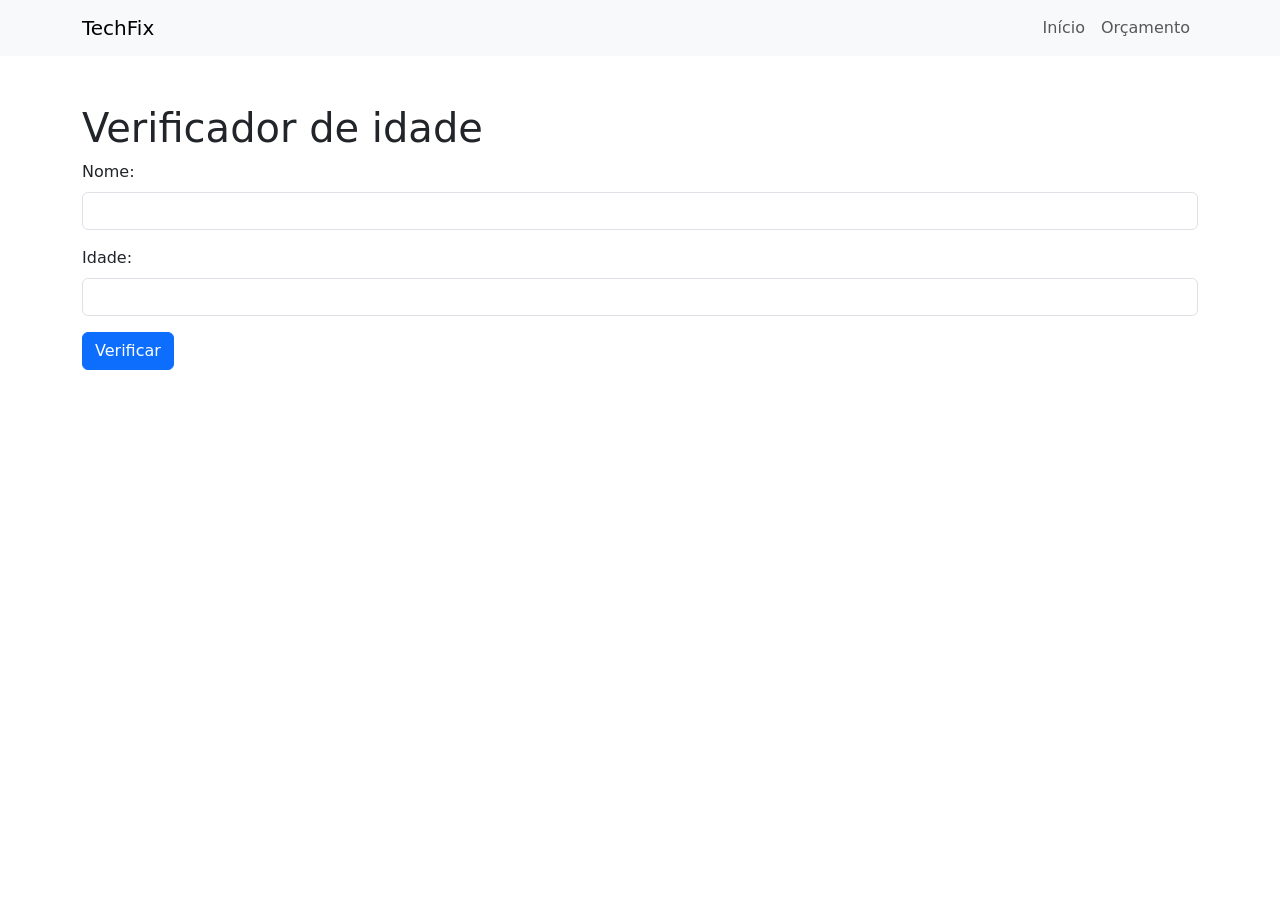
==== index.html @ e625d11d "first commit" ====
<!doctype html>
<html lang="en">
  <head>
    <meta charset="UTF-8" />
    <meta name="viewport" content="width=device-width, initial-scale=1.0" />
    <title>Introdução Javascript</title>

    <link
      href="https://cdn.jsdelivr.net/npm/bootstrap@5.3.8/dist/css/bootstrap.min.css"
      rel="stylesheet"
      integrity="sha384-sRIl4kxILFvY47J16cr9ZwB07vP4J8+LH7qKQnuqkuIAvNWLzeN8tE5YBujZqJLB"
      crossorigin="anonymous"
    />

    <link rel="stylesheet" href="css/style.css" />
  </head>
  <body>
    <nav class="navbar navbar-expand-md bg-body-tertiary">
      <div class="container">
        <a class="navbar-brand" href="index.html"> TechFix </a>

        <div class="navbar-nav">
          <a class="nav-link" href="index.html">Início</a>
          <a class="nav-link" href="orcamento.html">Orçamento</a>
        </div>
      </div>
    </nav>
    <main class="container mt-5">
      <h1 id="titulo">Verificador de idade</h1>

      <form id="formulario">
        <div class="mb-3">
          <label for="nome" class="form-label"> Nome: </label>

          <input type="text" id="nome" class="form-control" />
        </div>

        <div class="mb-3">
          <label for="idade" class="form-label"> Idade: </label>

          <input type="number" id="idade" class="form-control" />
        </div>

        <button id="botao" type="submit" class="btn btn-primary">
          Verificar
        </button>
      </form>

      <p id="resultado" class="alert d-none mt-3"></p>
    </main>

    <script src="js/script.js"></script>
    <script
      src="https://cdn.jsdelivr.net/npm/bootstrap@5.3.8/dist/js/bootstrap.bundle.min.js"
      integrity="sha384-FKyoEForCGlyvwx9Hj09JcYn3nv7wiPVlz7YYwJrWVcXK/BmnVDxM+D2scQbITxI"
      crossorigin="anonymous"
    ></script>
  </body>
</html>
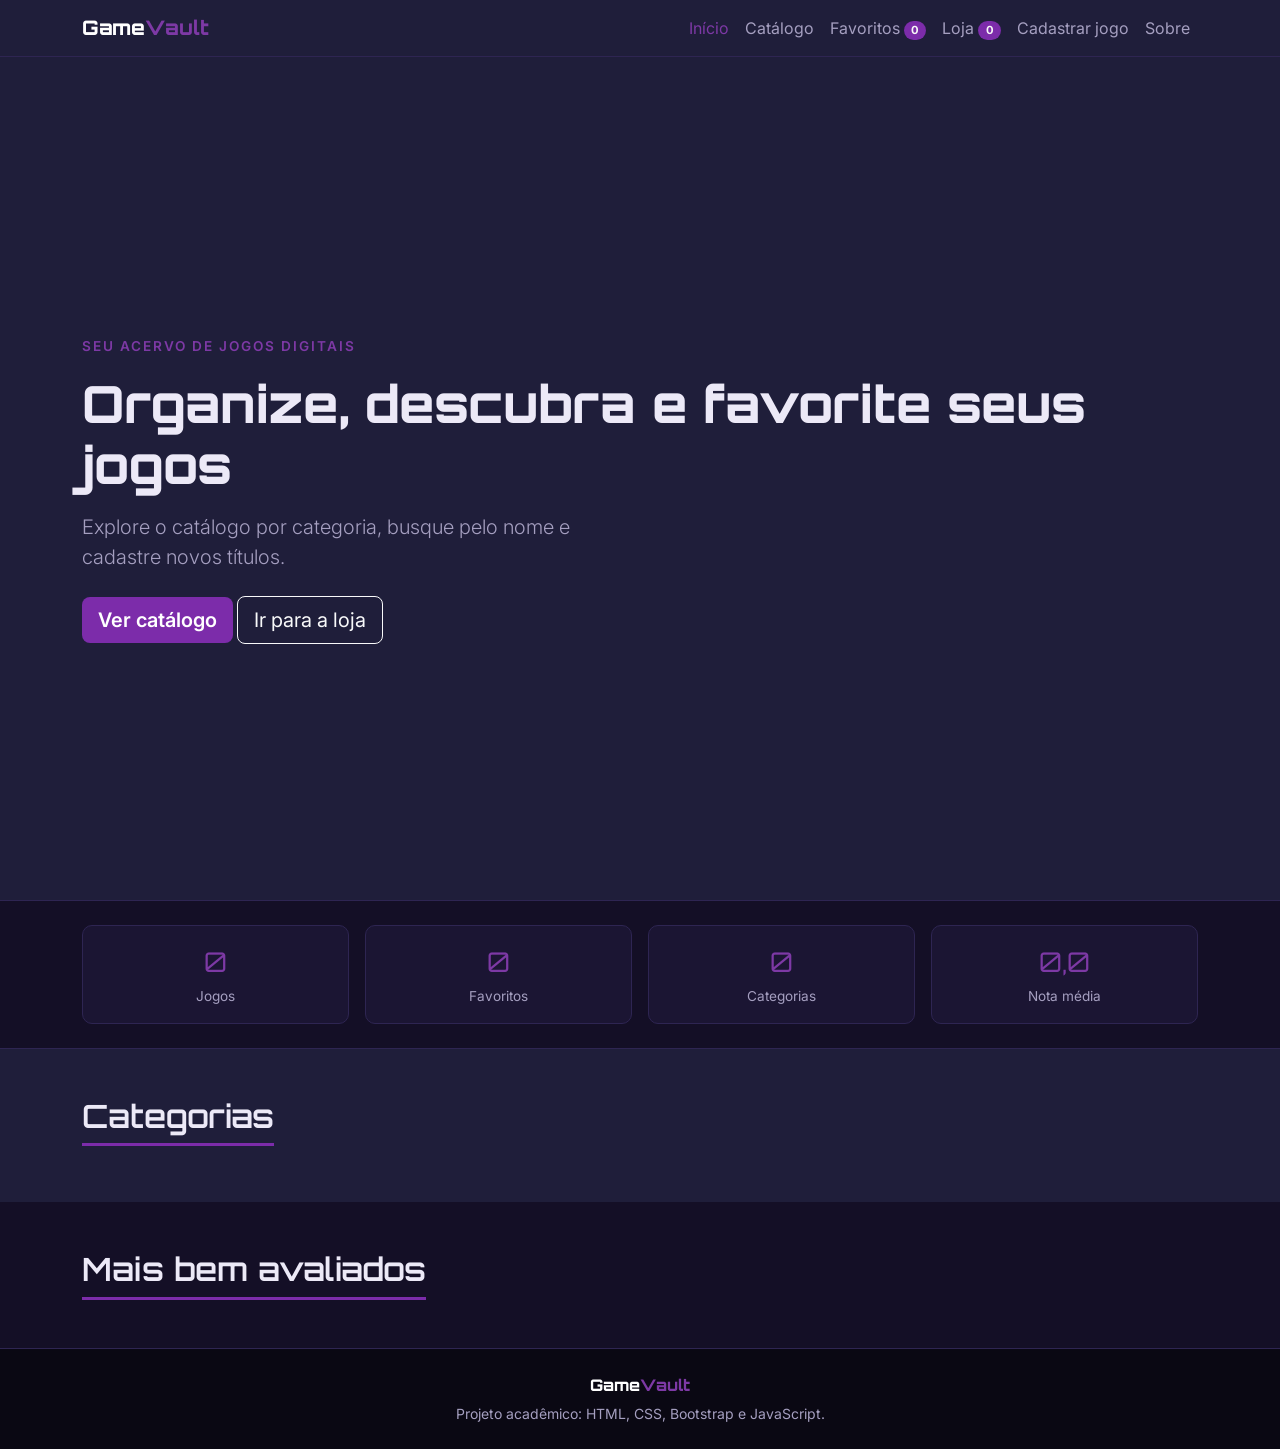
==== commit 83ae42be: "Update index.html" ====
--- a/index.html
+++ b/index.html
@@ -1,60 +1,85 @@
+<!DOCTYPE html>
+<html lang="pt-BR">
+<head>
+  <meta charset="UTF-8">
+  <meta name="viewport" content="width=device-width, initial-scale=1">
+  <title>GameVault | Início</title>
+  <link href="https://cdn.jsdelivr.net/npm/bootstrap@5.3.3/dist/css/bootstrap.min.css" rel="stylesheet">
+  <link href="https://fonts.googleapis.com/css2?family=Inter:wght@400;500;600&family=Orbitron:wght@600;800&display=swap" rel="stylesheet">
+  <link rel="stylesheet" href="css/style.css">
+</head>
+<body>
 
-<!doctype html>
-<html lang="en">
-  <head>
-    <meta charset="UTF-8" />
-    <meta name="viewport" content="width=device-width, initial-scale=1.0" />
-    <title>Introdução Javascript</title>
-
-    <link
-      href="https://cdn.jsdelivr.net/npm/bootstrap@5.3.8/dist/css/bootstrap.min.css"
-      rel="stylesheet"
-      integrity="sha384-sRIl4kxILFvY47J16cr9ZwB07vP4J8+LH7qKQnuqkuIAvNWLzeN8tE5YBujZqJLB"
-      crossorigin="anonymous"
-    />
-
-    <link rel="stylesheet" href="css/style.css" />
-  </head>
-  <body>
-    <nav class="navbar navbar-expand-md bg-body-tertiary">
+  <header>
+    <nav class="navbar navbar-expand-lg navbar-dark fixed-top gv-navbar">
       <div class="container">
-        <a class="navbar-brand" href="index.html"> TechFix </a>
-
-        <div class="navbar-nav">
-          <a class="nav-link" href="index.html">Início</a>
-          <a class="nav-link" href="orcamento.html">Orçamento</a>
+        <a class="navbar-brand gv-logo" href="index.html">Game<span>Vault</span></a>
+        <button class="navbar-toggler" type="button" data-bs-toggle="collapse" data-bs-target="#menu" aria-label="Abrir menu">
+          <span class="navbar-toggler-icon"></span>
+        </button>
+        <div class="collapse navbar-collapse" id="menu">
+          <ul class="navbar-nav ms-auto">
+            <li class="nav-item"><a class="nav-link active" href="index.html">Início</a></li>
+            <li class="nav-item"><a class="nav-link" href="catalogo.html">Catálogo</a></li>
+            <li class="nav-item"><a class="nav-link" href="favoritos.html">Favoritos <span class="badge gv-badge-nav" id="badgeFavoritos">0</span></a></li>
+            <li class="nav-item"><a class="nav-link" href="loja.html">Loja <span class="badge gv-badge-nav" id="badgeCarrinho">0</span></a></li>
+            <li class="nav-item"><a class="nav-link" href="cadastro.html">Cadastrar jogo</a></li>
+            <li class="nav-item"><a class="nav-link" href="sobre.html">Sobre</a></li>
+          </ul>
         </div>
       </div>
     </nav>
-    <main class="container mt-5">
-      <h1 id="titulo">Verificador de idade</h1>
+  </header>
 
-      <form id="formulario">
-        <div class="mb-3">
-          <label for="nome" class="form-label"> Nome: </label>
+  <main>
 
-          <input type="text" id="nome" class="form-control" />
+    <section class="gv-hero d-flex align-items-center">
+      <div class="container">
+        <p class="gv-eyebrow">Seu acervo de jogos digitais</p>
+        <h1 class="gv-title">Organize, descubra e favorite seus jogos</h1>
+        <p class="lead gv-lead">Explore o catálogo por categoria, busque pelo nome e cadastre novos títulos.</p>
+        <a href="catalogo.html" class="btn btn-gv btn-lg">Ver catálogo</a>
+        <a href="loja.html" class="btn btn-outline-light btn-lg">Ir para a loja</a>
+      </div>
+    </section>
+
+    <section class="py-4 gv-stats">
+      <div class="container">
+        <div class="row g-3 text-center">
+          <div class="col-6 col-md-3"><div class="gv-stat"><span class="gv-stat-number" id="statTotal">0</span><span class="gv-stat-label">Jogos</span></div></div>
+          <div class="col-6 col-md-3"><div class="gv-stat"><span class="gv-stat-number" id="statFavoritos">0</span><span class="gv-stat-label">Favoritos</span></div></div>
+          <div class="col-6 col-md-3"><div class="gv-stat"><span class="gv-stat-number" id="statCategorias">0</span><span class="gv-stat-label">Categorias</span></div></div>
+          <div class="col-6 col-md-3"><div class="gv-stat"><span class="gv-stat-number" id="statMedia">0,0</span><span class="gv-stat-label">Nota média</span></div></div>
         </div>
+      </div>
+    </section>
 
-        <div class="mb-3">
-          <label for="idade" class="form-label"> Idade: </label>
+    <section class="py-5">
+      <div class="container">
+        <h2 class="gv-section-title">Categorias</h2>
+        <div id="categoriasHome" class="row g-3"></div>
+      </div>
+    </section>
 
-          <input type="number" id="idade" class="form-control" />
-        </div>
+    <section class="py-5 gv-alt">
+      <div class="container">
+        <h2 class="gv-section-title">Mais bem avaliados</h2>
+        <div id="listaDestaques" class="row g-4"></div>
+      </div>
+    </section>
 
-        <button id="botao" type="submit" class="btn btn-primary">
-          Verificar
-        </button>
-      </form>
+  </main>
 
-      <p id="resultado" class="alert d-none mt-3"></p>
-    </main>
+  <footer class="gv-footer py-4 text-center">
+    <p class="mb-1 gv-logo">Game<span>Vault</span></p>
+    <small class="text-secondary">Projeto acadêmico: HTML, CSS, Bootstrap e JavaScript.</small>
+  </footer>
 
-    <script src="js/script.js"></script>
-    <script
-      src="https://cdn.jsdelivr.net/npm/bootstrap@5.3.8/dist/js/bootstrap.bundle.min.js"
-      integrity="sha384-FKyoEForCGlyvwx9Hj09JcYn3nv7wiPVlz7YYwJrWVcXK/BmnVDxM+D2scQbITxI"
-      crossorigin="anonymous"
-    ></script>
-  </body>
-</html>+  <div class="toast-container position-fixed bottom-0 end-0 p-3">
+    <div id="toastFeedback" class="toast" role="status"><div class="toast-body" id="toastMensagem"></div></div>
+  </div>
+
+  <script src="https://cdn.jsdelivr.net/npm/bootstrap@5.3.3/dist/js/bootstrap.bundle.min.js"></script>
+  <script src="script.js"></script>
+</body>
+</html>
--- a/css/style.css
+++ b/css/style.css
@@ -0,0 +1,362 @@
+/* =========================================================
+   GameVault - estilo simples
+   Fundo escuro, roxo (principal) e ciano (destaque).
+   Fontes: Orbitron (títulos) e Inter (texto).
+   ========================================================= */
+
+:root {
+  --bg: #1f1e3a;
+  --bg-alt: #140f26;
+  --card: #1b1533;
+  --borda: #2e2552;
+  --roxo: #7c2caa;
+  --ciano: #7d39a5;
+  --texto: #ece9f7;
+  --suave: #a59fc0;
+  --perigo: #f43f5e;
+  --sucesso: #22c55e;
+}
+
+html { scroll-behavior: smooth; }
+
+body {
+  background: var(--bg);
+  color: var(--texto);
+  font-family: "Inter", system-ui, sans-serif;
+}
+
+.text-secondary { color: var(--suave) !important; }
+
+/* ---------- Menu ---------- */
+.gv-navbar {
+  background: var(--bg);
+  border-bottom: 1px solid var(--borda);
+}
+
+.gv-logo {
+  font-family: "Orbitron", sans-serif;
+  font-weight: 800;
+  color: #fff;
+  text-decoration: none;
+}
+.gv-logo span { color: var(--ciano); }
+
+.navbar-nav .nav-link { color: var(--suave); }
+.navbar-nav .nav-link:hover,
+.navbar-nav .nav-link.active { color: var(--ciano); }
+
+.gv-badge-nav {
+  background: var(--roxo);
+  color: #f8f8f8;
+  border-radius: 999px;
+  font-size: 0.7rem;
+}
+
+/* ---------- Títulos e textos ---------- */
+.gv-hero {
+  min-height: 100vh;
+  padding-top: 80px;
+  background: var(--bg);
+}
+
+.gv-eyebrow {
+  color: var(--ciano);
+  text-transform: uppercase;
+  letter-spacing: 2px;
+  font-size: 0.85rem;
+  font-weight: 600;
+}
+
+.gv-title {
+  font-family: "Orbitron", sans-serif;
+  font-weight: 800;
+  font-size: clamp(1.9rem, 5vw, 3.2rem);
+  line-height: 1.2;
+  margin-bottom: 1rem;
+}
+
+.gv-lead { color: var(--suave); max-width: 560px; margin-bottom: 1.5rem; }
+
+.gv-page-header {
+  padding: 110px 0 2rem;
+  background: var(--bg-alt);
+  border-bottom: 1px solid var(--borda);
+}
+
+.gv-page-title {
+  font-family: "Orbitron", sans-serif;
+  font-weight: 800;
+  font-size: clamp(1.6rem, 4vw, 2.2rem);
+  margin-bottom: 0.4rem;
+}
+
+.gv-section-title {
+  font-family: "Orbitron", sans-serif;
+  font-weight: 600;
+  margin-bottom: 1.5rem;
+  padding-bottom: 0.5rem;
+  border-bottom: 3px solid var(--roxo);
+  display: inline-block;
+}
+
+.gv-side-title { font-family: "Orbitron", sans-serif; margin-bottom: 1rem; }
+
+.gv-alt { background: var(--bg-alt); }
+.gv-link { color: var(--ciano); }
+
+/* ---------- Botões ---------- */
+.btn-gv {
+  background: var(--roxo);
+  border: none;
+  color: #fff;
+  font-weight: 600;
+}
+.btn-gv:hover, .btn-gv:focus { background: #7646e8; color: #fff; }
+.btn-gv:disabled { background: var(--roxo); opacity: 0.45; }
+
+/* ---------- Indicadores ---------- */
+.gv-stats { background: var(--bg-alt); border-block: 1px solid var(--borda); }
+
+.gv-stat {
+  background: var(--card);
+  border: 1px solid var(--borda);
+  border-radius: 10px;
+  padding: 1rem 0.5rem;
+}
+.gv-stat-number {
+  display: block;
+  font-family: "Orbitron", sans-serif;
+  font-size: 1.7rem;
+  color: var(--ciano);
+}
+.gv-stat-label { font-size: 0.85rem; color: var(--suave); }
+
+/* ---------- Formulários ---------- */
+.form-label { font-weight: 500; font-size: 0.9rem; }
+
+.gv-input {
+  background: var(--card);
+  border: 1px solid var(--borda);
+  color: var(--texto);
+}
+.gv-input:focus {
+  background: var(--card);
+  color: var(--texto);
+  border-color: var(--roxo);
+  box-shadow: none;
+}
+.gv-input::placeholder { color: #6f6990; }
+.gv-input option { background: var(--card); }
+
+/* mensagem de erro da descrição (fica ao lado do contador) */
+.d-block-feedback { width: auto; }
+.is-invalid ~ div .invalid-feedback { display: block; }
+
+#alertaFormulario { border-radius: 8px; padding: 0.8rem 1rem; margin-bottom: 1rem; font-weight: 500; }
+#alertaFormulario.sucesso { background: rgba(34, 197, 94, 0.15); border: 1px solid var(--sucesso); color: #86efac; }
+#alertaFormulario.erro { background: rgba(244, 63, 94, 0.15); border: 1px solid var(--perigo); color: #fda4af; }
+
+/* ---------- Filtros ---------- */
+.gv-chip {
+  background: transparent;
+  color: var(--suave);
+  border: 1px solid var(--borda);
+  border-radius: 999px;
+  padding: 0.3rem 1rem;
+  font-size: 0.9rem;
+}
+.gv-chip:hover { color: #fff; border-color: var(--roxo); }
+.gv-chip.ativo { background: var(--roxo); border-color: var(--roxo); color: #fff; }
+
+/* ---------- Cards de jogos ---------- */
+.gv-card {
+  background: var(--card);
+  border: 1px solid var(--borda);
+  border-radius: 12px;
+  overflow: hidden;
+  height: 100%;
+  display: flex;
+  flex-direction: column;
+}
+.gv-card:hover { border-color: var(--roxo); }
+
+.gv-capa {
+  height: 120px;
+  display: flex;
+  align-items: center;
+  justify-content: center;
+  font-size: 3rem;
+  position: relative;
+}
+
+/* uma cor sólida por categoria */
+.capa-acao { background: #b91c1c; }
+.capa-aventura { background: #047857; }
+.capa-rpg { background: #6d28d9; }
+.capa-estrategia { background: #1d4ed8; }
+.capa-esporte { background: #a16207; }
+.capa-puzzle { background: #0e7490; }
+.capa-terror { background: #374151; }
+.capa-simulacao { background: #be185d; }
+
+.gv-nota {
+  position: absolute;
+  top: 8px; right: 8px;
+  background: rgba(0, 0, 0, 0.55);
+  border-radius: 6px;
+  padding: 2px 8px;
+  font-size: 0.85rem;
+  font-weight: 600;
+  color: #fde047;
+}
+
+.gv-card-body { padding: 1rem; display: flex; flex-direction: column; flex: 1; }
+.gv-card-titulo { font-size: 1.1rem; font-weight: 600; margin-bottom: 0.4rem; }
+.gv-meta { font-size: 0.8rem; color: var(--suave); margin-bottom: 0.6rem; }
+.gv-desc { font-size: 0.9rem; color: var(--suave); flex: 1; }
+
+.gv-badge {
+  align-self: flex-start;
+  background: rgba(34, 211, 238, 0.12);
+  color: var(--ciano);
+  border-radius: 6px;
+  padding: 2px 8px;
+  font-size: 0.75rem;
+  font-weight: 600;
+  margin-bottom: 0.5rem;
+}
+
+.gv-acoes { display: flex; gap: 0.5rem; margin-top: 0.8rem; }
+
+.btn-fav, .btn-remover {
+  background: transparent;
+  border: 1px solid var(--borda);
+  color: var(--suave);
+  border-radius: 6px;
+  padding: 0.3rem 0.7rem;
+  font-size: 0.85rem;
+}
+.btn-fav:hover, .btn-fav.ativo { border-color: #fde047; color: #fde047; }
+.btn-remover:hover { border-color: var(--perigo); color: var(--perigo); }
+
+.gv-empty {
+  border: 2px dashed var(--borda);
+  border-radius: 12px;
+  padding: 3rem 1rem;
+}
+
+/* ---------- Início: categorias ---------- */
+.gv-cat-tile {
+  display: block;
+  text-decoration: none;
+  color: #fff;
+  border-radius: 10px;
+  padding: 1.1rem 1rem;
+  text-align: center;
+}
+.gv-cat-tile:hover { color: #fff; filter: brightness(1.15); }
+.gv-cat-icone { display: block; font-size: 2rem; }
+.gv-cat-nome { display: block; font-weight: 600; margin-top: 0.3rem; }
+.gv-cat-qtd { display: block; font-size: 0.8rem; opacity: 0.85; }
+
+/* ---------- Listas e Sobre ---------- */
+.gv-list .list-group-item {
+  background: var(--card);
+  border-color: var(--borda);
+  color: var(--texto);
+}
+
+.gv-feature {
+  background: var(--card);
+  border: 1px solid var(--borda);
+  border-radius: 10px;
+  padding: 1.1rem;
+  height: 100%;
+}
+.gv-feature h3 { font-size: 1.05rem; font-weight: 600; color: var(--ciano); margin-bottom: 0.4rem; }
+.gv-feature p { font-size: 0.9rem; color: var(--suave); margin-bottom: 0; }
+.gv-feature-icon { font-size: 1.8rem; display: block; margin-bottom: 0.3rem; }
+.gv-feature code, .accordion-body code { color: var(--ciano); }
+
+.gv-accordion .accordion-item { background: var(--card); border: 1px solid var(--borda); color: var(--texto); }
+.gv-accordion .accordion-button { background: var(--card); color: var(--texto); box-shadow: none; }
+.gv-accordion .accordion-button:not(.collapsed) { background: var(--bg-alt); color: #fff; }
+.gv-accordion .accordion-button::after { filter: invert(1); }
+.gv-accordion .accordion-body { color: var(--suave); }
+.gv-accordion .accordion-body a { color: var(--ciano); }
+
+/* ---------- Loja ---------- */
+.gv-preco {
+  font-family: "Orbitron", sans-serif;
+  font-size: 1.2rem;
+  color: var(--ciano);
+  margin-bottom: 0.7rem;
+}
+.gv-preco-inline { color: var(--ciano); font-weight: 600; }
+
+.gv-compra { display: flex; align-items: center; gap: 0.5rem; margin-top: auto; }
+.gv-qtd { width: 70px; flex: 0 0 70px; }
+
+.gv-painel {
+  background: var(--card);
+  border: 1px solid var(--borda);
+  border-radius: 12px;
+  padding: 1.2rem;
+}
+@media (min-width: 992px) {
+  .gv-sticky { position: sticky; top: 90px; }
+}
+
+.gv-item-carrinho { padding: 0.8rem 0; border-bottom: 1px solid var(--borda); }
+.gv-item-carrinho:last-child { border-bottom: none; }
+
+.gv-controle-qtd {
+  display: inline-flex;
+  align-items: center;
+  gap: 0.6rem;
+  border: 1px solid var(--borda);
+  border-radius: 6px;
+  padding: 0.1rem 0.4rem;
+}
+.btn-qtd {
+  background: transparent;
+  border: none;
+  color: var(--ciano);
+  font-size: 1.1rem;
+  line-height: 1;
+  padding: 0.1rem 0.3rem;
+}
+.btn-qtd:hover { color: #fff; }
+
+.gv-totais { border-top: 1px solid var(--borda); padding-top: 0.8rem; }
+.gv-total-linha { display: flex; justify-content: space-between; margin-bottom: 0.3rem; }
+.gv-total-final {
+  font-family: "Orbitron", sans-serif;
+  font-size: 1.2rem;
+  color: var(--ciano);
+  margin-top: 0.4rem;
+}
+
+.gv-modal .modal-content {
+  background: var(--card);
+  color: var(--texto);
+  border: 1px solid var(--borda);
+  border-radius: 12px;
+}
+.gv-modal .modal-header,
+.gv-modal .modal-footer { border-color: var(--borda); }
+
+/* ---------- Avisos (toast) ---------- */
+.toast.toast-sucesso { background: #15803d; color: #fff; }
+.toast.toast-erro { background: #be123c; color: #fff; }
+.toast.toast-info { background: #4338ca; color: #fff; }
+
+/* ---------- Rodapé ---------- */
+.gv-footer { background: #0a0813; border-top: 1px solid var(--borda); }
+
+/* ---------- Celular ---------- */
+@media (max-width: 575.98px) {
+  .gv-hero { text-align: center; }
+  .gv-lead { margin-inline: auto; }
+  .gv-hero .d-flex { justify-content: center; }
+}
